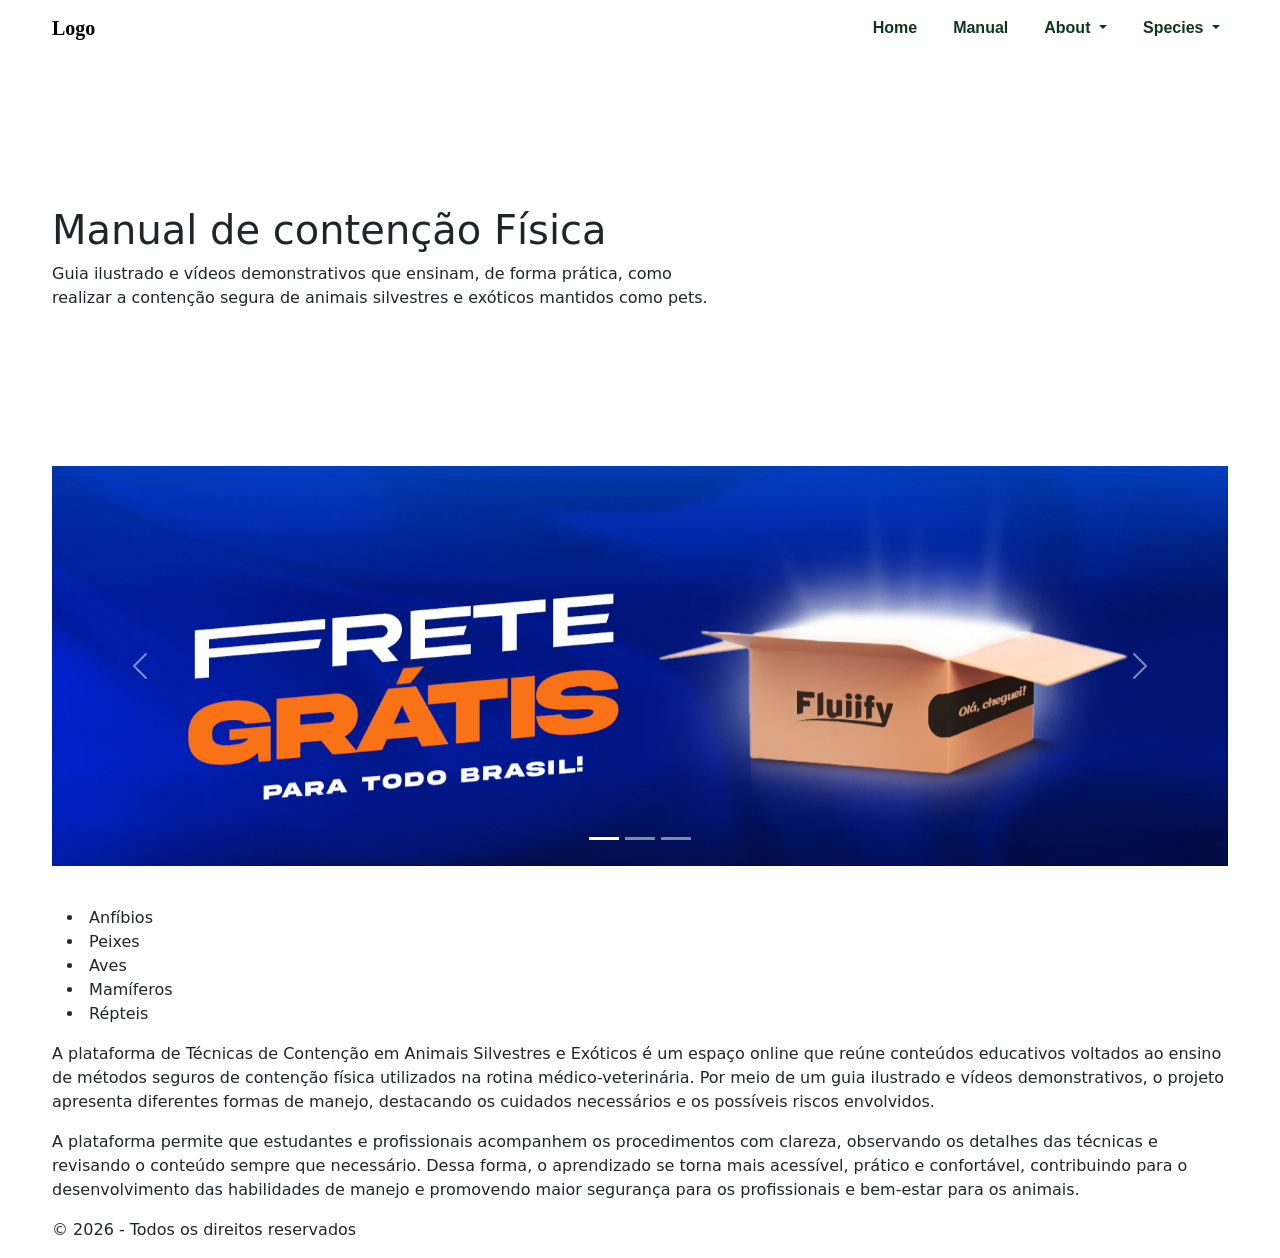
==== index.html @ 7623c050 "start add all" ====
<!DOCTYPE html>
<html lang="pt-br">
<head>
    <meta charset="UTF-8">
    <meta name="viewport" content="width=device-width, initial-scale=1.0">

    <!-- Link Bootstrap -->
    <link href="https://cdn.jsdelivr.net/npm/bootstrap@5.3.8/dist/css/bootstrap.min.css" rel="stylesheet" integrity="sha384-sRIl4kxILFvY47J16cr9ZwB07vP4J8+LH7qKQnuqkuIAvNWLzeN8tE5YBujZqJLB" crossorigin="anonymous">
  
    <link rel="stylesheet" href="./css/global.css">
    <link rel="stylesheet" href="./css/header.css">
    <link rel="stylesheet" href="./css/index.css">

    <title>Manual de Contenção</title>
    
</head>
<body>
    <!-- Menu de navegação -->
    <header class="header">
        <nav class="navbar navbar-expand-lg navbar-light">
            <div class="container">

                <a class="navbar-brand" href="#">Logo</a>
                <button class="navbar-toggler" type="button" data-bs-toggle="collapse" data-bs-target="#navbarNavDropdown" aria-controls="navbarNavDropdown" aria-expanded="false" aria-label="Toggle navigation">
                    <span class="navbar-toggler-icon"></span>
                </button>
                <div class="collapse navbar-collapse" id="navbarNavDropdown">
                    <ul class="navbar-nav ms-auto">

                        <li class="nav-item">
                            <a class="nav-link" aria-current="page" href="#">Home</a>
                        </li>

                        <li class="nav-item">
                            <a class="nav-link" href="#">Manual</a>
                        </li>

                        <li class="nav-item dropdown">
                            <a class="nav-link dropdown-toggle" href="#" id="navbarDropdownMenuLink" role="button" data-bs-toggle="dropdown" aria-expanded="false">
                                About
                            </a>
                            <ul class="dropdown-menu" aria-labelledby="navbarDropdownMenuLink">
                                <li><a class="dropdown-item" href="#">Equipe</a></li>
                                <li><a class="dropdown-item" href="#">Origem</a></li>
                            </ul>
                        </li>

                        <li class="nav-item dropdown">
                            <a class="nav-link dropdown-toggle" href="#" id="navbarDropdownMenuLink" role="button" data-bs-toggle="dropdown" aria-expanded="false">
                                Species
                            </a>
                            <ul class="dropdown-menu" aria-labelledby="navbarDropdownMenuLink">
                                <li><a class="dropdown-item" href="#">Mamíferos</a></li>
                                <li><a class="dropdown-item" href="#">Anfíbios</a></li>
                                <li><a class="dropdown-item" href="#">Répteis</a></li>
                                <li><a class="dropdown-item" href="#">Peixes</a></li>
                                <li><a class="dropdown-item" href="#">Aves</a></li>
                            </ul>
                        </li>
                    </ul>
                </div>
            </div>
        </nav>
    </header>
    
    <main>
        <!-- Hero (Descrição brevia) -->
        <section class="hero">
            <div class="container">
                <h1>Manual de contenção Física</h1>
                <p>
                    Guia ilustrado e vídeos demonstrativos que ensinam, de forma prática, como <br>
                    realizar a contenção segura de animais silvestres e exóticos mantidos como pets.
                </p>
            </div>
        </section>

        <!-- Slides -->
        <section class="destaque">
            <div class="container">
                <div id="carouselExampleIndicators" class="carousel slide" data-bs-ride="carousel">
                    <div class="carousel-indicators">
                        <button type="button" data-bs-target="#carouselExampleIndicators" data-bs-slide-to="0" class="active" aria-current="true" aria-label="Slide 1"></button>
                        <button type="button" data-bs-target="#carouselExampleIndicators" data-bs-slide-to="1" aria-label="Slide 2"></button>
                        <button type="button" data-bs-target="#carouselExampleIndicators" data-bs-slide-to="2" aria-label="Slide 3"></button>
                    </div>
                    <div class="carousel-inner">
                        <div class="carousel-item active">
                        <img src="./assets/img/BANNER 02 FRETE GRÁTIS.png" class="d-block w-100" alt="...">
                        </div>
                        <div class="carousel-item">
                        <img src="./assets/img/COMPRA SEGURA.png" class="d-block w-100" alt="...">
                        </div>
                        <div class="carousel-item">
                        <img src="./assets/img/RASTREIO DE PEDIDO.png" class="d-block w-100" alt="...">
                        </div>
                    </div>
                    <button class="carousel-control-prev" type="button" data-bs-target="#carouselExampleIndicators" data-bs-slide="prev">
                        <span class="carousel-control-prev-icon" aria-hidden="true"></span>
                        <span class="visually-hidden">Previous</span>
                    </button>
                    <button class="carousel-control-next" type="button" data-bs-target="#carouselExampleIndicators" data-bs-slide="next">
                        <span class="carousel-control-next-icon" aria-hidden="true"></span>
                        <span class="visually-hidden">Next</span>
                    </button>
                </div>
            </div>
        </section>

        <!-- Categorias de animais -->
        <section class="categorias">
            <div class="container">
                <ul>
                    <li>
                        <img src="" alt="">
                        <span>Anfíbios</span>
                    </li>
                    <li>
                        <img src="" alt="">
                        <span>Peixes</span>
                    </li>
                    <li>
                        <img src="" alt="">
                        <span>Aves</span>
                    </li>
                    <li>
                        <img src="" alt="">
                        <span>Mamíferos</span>
                    </li>
                    <li>
                        <img src="" alt="">
                        <span>Répteis</span>
                    </li>
                </ul>
            </div>
        </section>

        <!-- Descrição sobre o conteúdo -->
        <section class="sobre">
            <div class="container">
                <p>
                    A plataforma de Técnicas de Contenção em Animais Silvestres e Exóticos é um espaço online que reúne
                    conteúdos educativos voltados ao ensino de métodos seguros de contenção física utilizados na rotina
                    médico-veterinária. Por meio de um guia ilustrado e vídeos demonstrativos, o projeto apresenta diferentes
                    formas de manejo, destacando os cuidados necessários e os possíveis riscos envolvidos.
                </p>
                <p>
                    A plataforma permite que estudantes e profissionais acompanhem os procedimentos com clareza,
                    observando os detalhes das técnicas e revisando o conteúdo sempre que necessário. Dessa forma, o
                    aprendizado se torna mais acessível, prático e confortável, contribuindo para o desenvolvimento das
                    habilidades de manejo e promovendo maior segurança para os profissionais e bem-estar para os animais.
                </p>
            </div>
        </section>
    </main>

    <!-- Rodapé -->
    <footer class="footer"> 
        <div class="container">
            <p>© 2026 - Todos os direitos reservados</p>
        </div>
    </footer>

    <!-- JS Bootstrap -->
    <script src="https://cdn.jsdelivr.net/npm/bootstrap@5.3.8/dist/js/bootstrap.bundle.min.js" integrity="sha384-FKyoEForCGlyvwx9Hj09JcYn3nv7wiPVlz7YYwJrWVcXK/BmnVDxM+D2scQbITxI" crossorigin="anonymous"></script>

</body>
</html>
---- css/global.css ----
:root {
  /* BASE (neutros) */
  --color-text: #3b3b3b;
  --color-background: #f1e9e9;

  /* BRAND (identidade) */
  --color-primary: #103523;
  --color-primary-light: #40584C;

  /* UI (interface) */
  --color-accent: #DBE096;
  --color-surface: #F7F4EA;
}

:root {
    --font-title: 'Playfair Display', serif;
    --font-subtitle: 'League Spartan', sans-serif;
    --font-text: 'Inter', sans-serif;
}
---- css/header.css ----
.container {
    max-width: 1200px;
    margin: 0 auto;
    padding: 0 auto;
}

.navbar-brand {
    font-weight: 700;
    font-family: var(--font-title);
}

.header .nav-link {
    font-family: var(--font-subtitle);
    font-weight: 900;
    color: var(--color-primary);
    padding: 5px 10px;
    border-radius: 15px;
    transition: all 0.3s ease;
}

.header .nav-link:hover {
    color: var(--color-primary);
    background-color: var(--color-accent);
    border-radius: 15px;
}

.navbar-nav {
    gap: 20px;
}

.dropdown-menu {
    border-radius: 15px;
    padding: 10px 0;
    background-color: white;
}

.dropdown-item {
    font-family: var(--font-subtitle);
    font-weight: 600;
    font-size: 14px;
    color: var(--color-primary);
    transition: 0.2s;
}

.dropdown-item:hover {
    background-color: var(--color-accent);
}
---- css/index.css ----
/* All (Geral) */
main {
    max-width: 1200px;
    margin: 0 auto;
}

/* Hero (Descrição brevia) */
.hero {
    height: 250px;
    padding: 150px 0 220px 0;
}


/* Slides */
.destaque {
    margin: 40px 0;
}

.carousel {
    max-width: 1200px;
    margin: 0 auto;
}

.carousel-inner {
    height: 400px; /* define altura */
}

.carousel-item img {
    height: 100%;
    object-fit: cover;
}

/* Categorias */
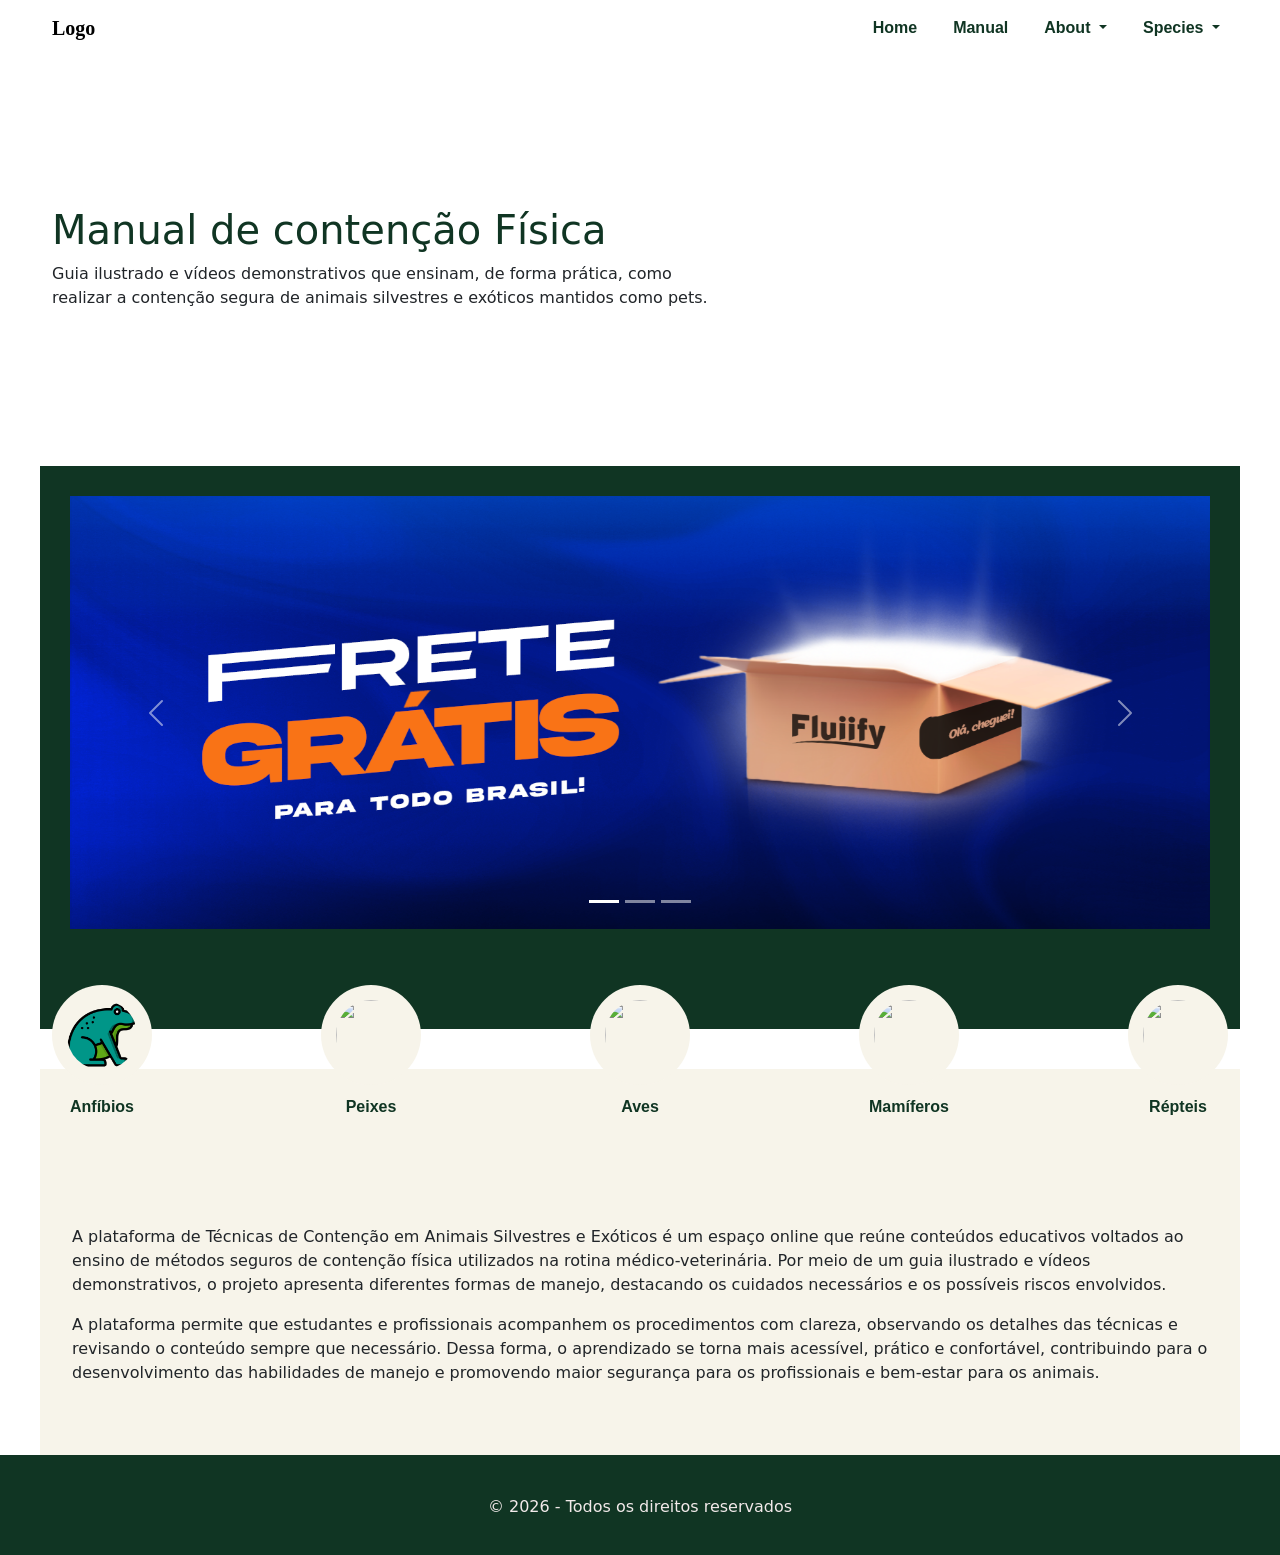
==== commit d673141c: "add section categorias and sobre" ====
--- a/index.html
+++ b/index.html
@@ -10,6 +10,7 @@
     <link rel="stylesheet" href="./css/global.css">
     <link rel="stylesheet" href="./css/header.css">
     <link rel="stylesheet" href="./css/index.css">
+    <link rel="stylesheet" href="./css/footer.css">
 
     <title>Manual de Contenção</title>
     
@@ -112,7 +113,7 @@
             <div class="container">
                 <ul>
                     <li>
-                        <img src="" alt="">
+                        <img src="./assets/img/sapo.png" alt="">
                         <span>Anfíbios</span>
                     </li>
                     <li>
--- a/css/index.css
+++ b/css/index.css
@@ -10,10 +10,19 @@
     padding: 150px 0 220px 0;
 }
 
+.hero .container h1 {
+    color: var(--color-primary);
+}
+
 
 /* Slides */
 .destaque {
     margin: 40px 0;
+    background-color: var(--color-primary);
+}
+
+.destaque .container {
+    padding: 30px 30px 100px;
 }
 
 .carousel {
@@ -21,13 +30,50 @@
     margin: 0 auto;
 }
 
-.carousel-inner {
-    height: 400px; /* define altura */
+
+/* Categorias */
+.categorias {
+    background-color: var(--color-surface);
+    padding: 80px 0 40px;
+    position: relative;
+    
 }
 
-.carousel-item img {
-    height: 100%;
-    object-fit: cover;
+.categorias ul {
+    display: flex;
+    justify-content: space-between;
+    align-items: center;
+    list-style: none;
+    padding: 0;
 }
 
-/* Categorias */
+.categorias li {
+    display: flex;
+    flex-direction: column;
+    align-items: center;
+}
+
+.categorias li img {
+    width: 100px;
+    height: 100px;
+    background-color: var(--color-surface);
+    border-radius: 50%;
+    padding: 15px;
+
+    margin-top: -164px; /* 👈 faz subir */
+}
+
+.categorias span {
+    margin-top: 10px;
+    font-weight: 700;
+    color: var(--color-primary);
+    font-family: var(--font-subtitle);
+}
+
+/* Sobre */
+.sobre {
+    background-color: var(--color-surface);
+    height: 250px;
+    padding: 20px;
+}
+
--- a/css/footer.css
+++ b/css/footer.css
@@ -0,0 +1,16 @@
+.footer {
+    background-color: var(--color-primary);
+    width: 100%;
+    height: 100px;
+}
+
+.footer .container {
+    display: flex;
+    justify-content: center;
+    align-items: center;
+}
+
+.footer .container p {
+    color: var(--color-background);
+    padding-top: 40px;
+}
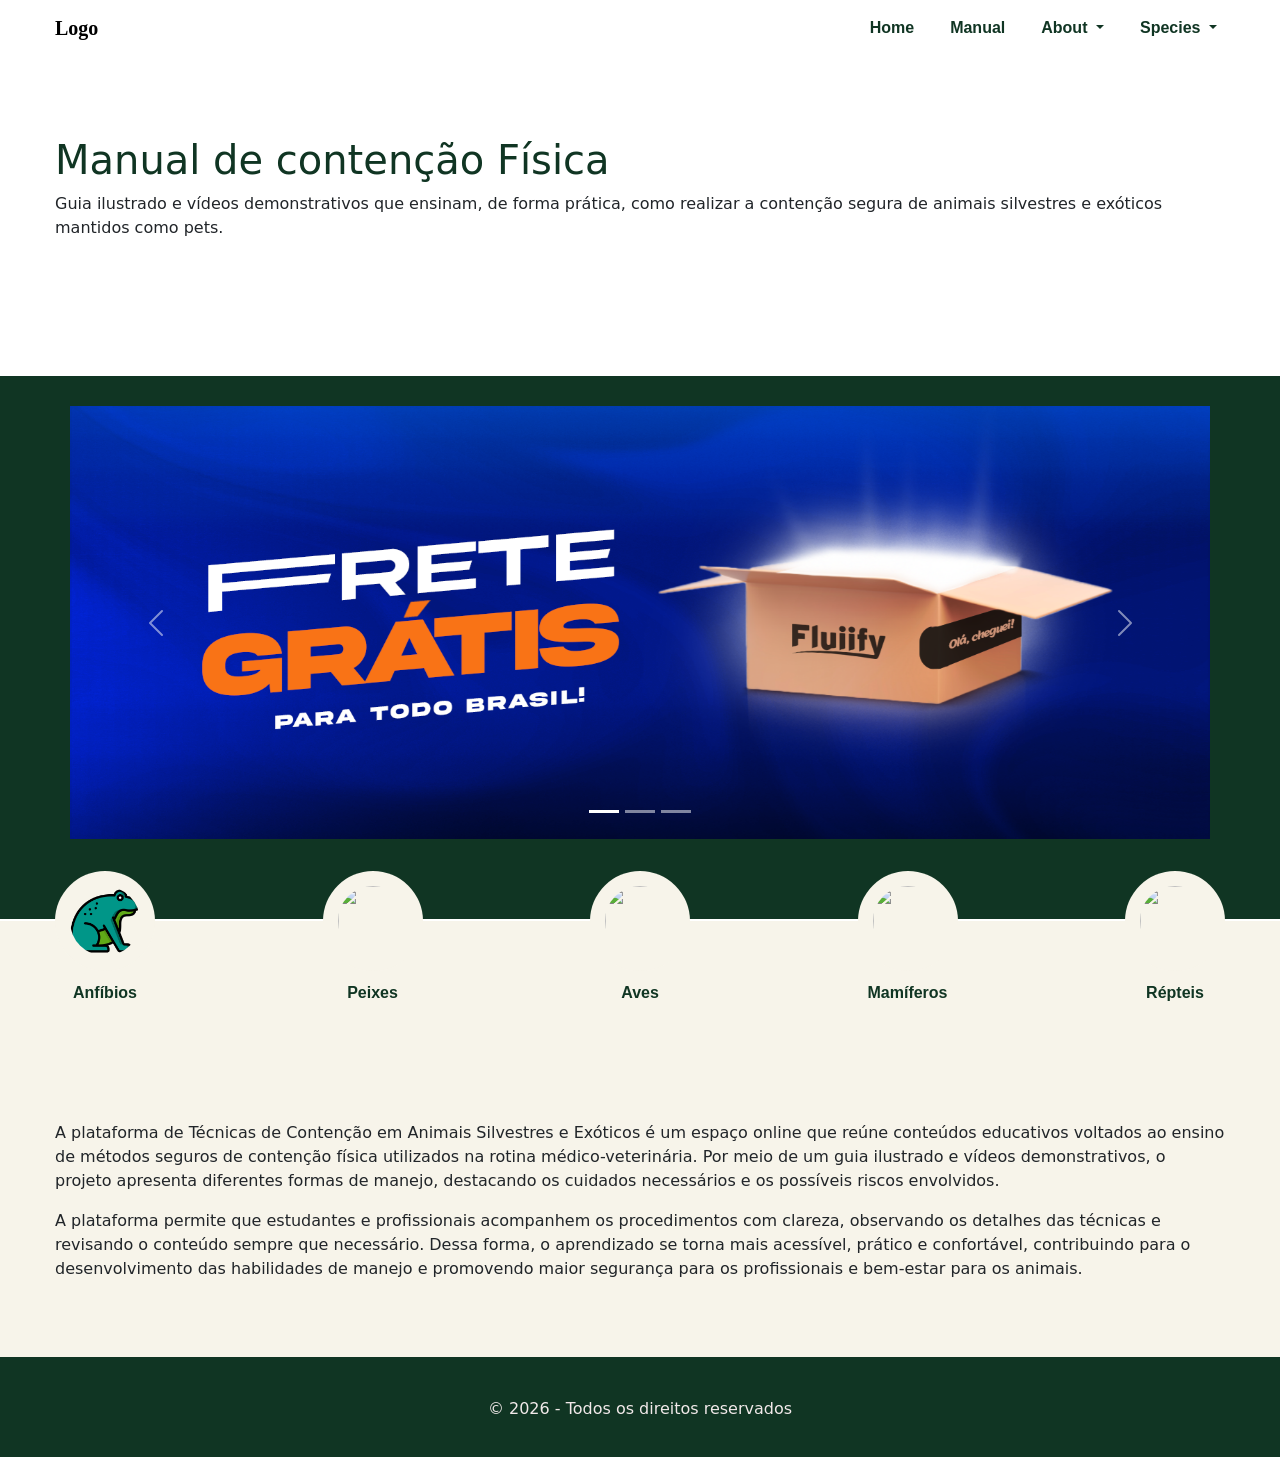
==== commit ee6263be: "add adjustments in the index general" ====
--- a/index.html
+++ b/index.html
@@ -1,5 +1,5 @@
 <!DOCTYPE html>
-<html lang="pt-br">
+<html lang="pt-BR">
 <head>
     <meta charset="UTF-8">
     <meta name="viewport" content="width=device-width, initial-scale=1.0">
@@ -37,20 +37,20 @@
                         </li>
 
                         <li class="nav-item dropdown">
-                            <a class="nav-link dropdown-toggle" href="#" id="navbarDropdownMenuLink" role="button" data-bs-toggle="dropdown" aria-expanded="false">
+                            <a class="nav-link dropdown-toggle" href="#" id="navbarDropdownMenuAbout" role="button" data-bs-toggle="dropdown" aria-expanded="false">
                                 About
                             </a>
-                            <ul class="dropdown-menu" aria-labelledby="navbarDropdownMenuLink">
+                            <ul class="dropdown-menu">
                                 <li><a class="dropdown-item" href="#">Equipe</a></li>
                                 <li><a class="dropdown-item" href="#">Origem</a></li>
                             </ul>
                         </li>
 
                         <li class="nav-item dropdown">
-                            <a class="nav-link dropdown-toggle" href="#" id="navbarDropdownMenuLink" role="button" data-bs-toggle="dropdown" aria-expanded="false">
+                            <a class="nav-link dropdown-toggle" href="#" id="navbarDropdownMenuSpecies" role="button" data-bs-toggle="dropdown" aria-expanded="false">
                                 Species
                             </a>
-                            <ul class="dropdown-menu" aria-labelledby="navbarDropdownMenuLink">
+                            <ul class="dropdown-menu">
                                 <li><a class="dropdown-item" href="#">Mamíferos</a></li>
                                 <li><a class="dropdown-item" href="#">Anfíbios</a></li>
                                 <li><a class="dropdown-item" href="#">Répteis</a></li>
@@ -70,7 +70,7 @@
             <div class="container">
                 <h1>Manual de contenção Física</h1>
                 <p>
-                    Guia ilustrado e vídeos demonstrativos que ensinam, de forma prática, como <br>
+                    Guia ilustrado e vídeos demonstrativos que ensinam, de forma prática, como 
                     realizar a contenção segura de animais silvestres e exóticos mantidos como pets.
                 </p>
             </div>
--- a/css/header.css
+++ b/css/header.css
@@ -1,7 +1,7 @@
 .container {
     max-width: 1200px;
     margin: 0 auto;
-    padding: 0 auto;
+    padding: 0 15px;
 }
 
 .navbar-brand {
@@ -18,7 +18,9 @@
     transition: all 0.3s ease;
 }
 
-.header .nav-link:hover {
+.header .nav-link:hover,
+.header .nav-link:focus-visible,
+.header .nav-link:active {
     color: var(--color-primary);
     background-color: var(--color-accent);
     border-radius: 15px;
@@ -31,7 +33,7 @@
 .dropdown-menu {
     border-radius: 15px;
     padding: 10px 0;
-    background-color: white;
+    background-color: #fff;
 }
 
 .dropdown-item {
--- a/css/index.css
+++ b/css/index.css
@@ -1,13 +1,15 @@
 /* All (Geral) */
-main {
+/* main {
     max-width: 1200px;
     margin: 0 auto;
-}
+} */
+
 
 /* Hero (Descrição brevia) */
 .hero {
-    height: 250px;
-    padding: 150px 0 220px 0;
+    /* height: 250px;
+    padding: 150px 0 220px 0; */
+    padding: 80px 0;
 }
 
 .hero .container h1 {
@@ -22,7 +24,7 @@
 }
 
 .destaque .container {
-    padding: 30px 30px 100px;
+    padding: 30px 30px 80px;
 }
 
 .carousel {
@@ -36,7 +38,9 @@
     background-color: var(--color-surface);
     padding: 80px 0 40px;
     position: relative;
-    
+
+    /* Sobreposição intencional ao carousel acima */
+    margin-top: -38px;
 }
 
 .categorias ul {
@@ -60,7 +64,7 @@
     border-radius: 50%;
     padding: 15px;
 
-    margin-top: -164px; /* 👈 faz subir */
+    margin-top: -130px;
 }
 
 .categorias span {
@@ -70,10 +74,10 @@
     font-family: var(--font-subtitle);
 }
 
+
 /* Sobre */
 .sobre {
     background-color: var(--color-surface);
-    height: 250px;
-    padding: 20px;
+    padding: 60px 20px;
 }
 
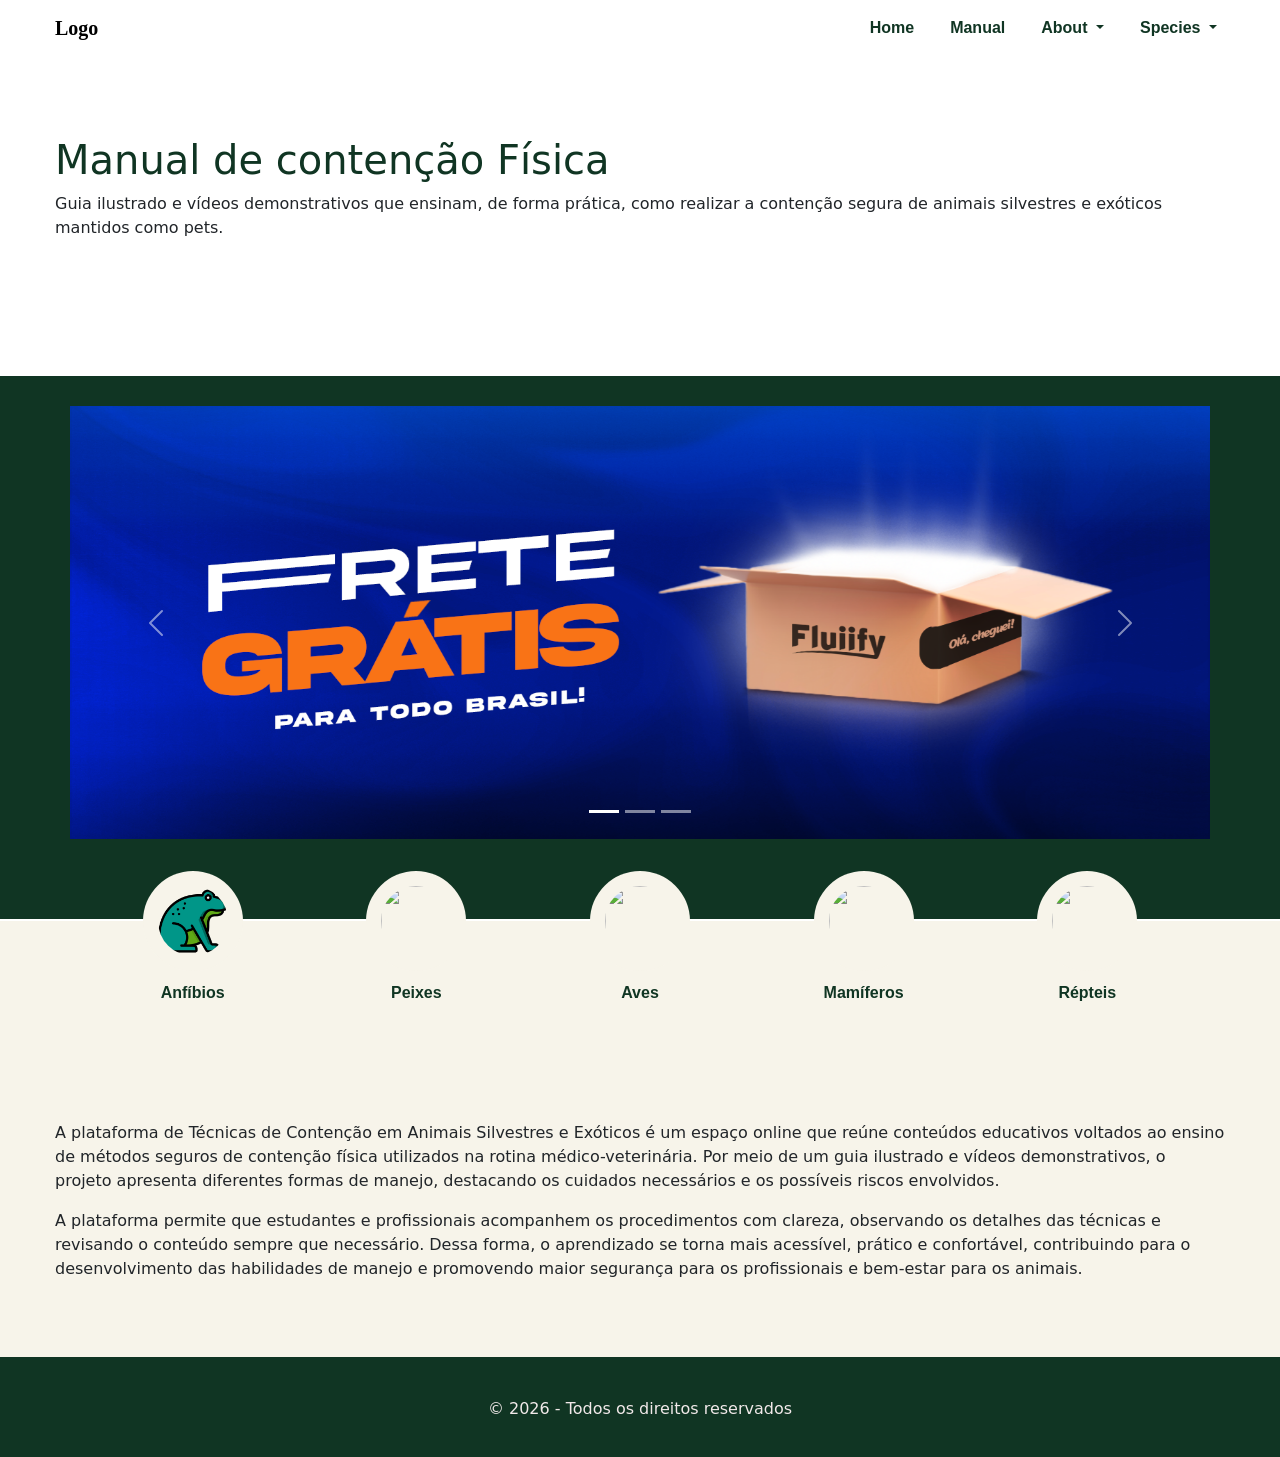
==== commit 9811f569: "adjustment in index details and added page equipe.html" ====
--- a/index.html
+++ b/index.html
@@ -16,53 +16,9 @@
     
 </head>
 <body>
+    
     <!-- Menu de navegação -->
-    <header class="header">
-        <nav class="navbar navbar-expand-lg navbar-light">
-            <div class="container">
-
-                <a class="navbar-brand" href="#">Logo</a>
-                <button class="navbar-toggler" type="button" data-bs-toggle="collapse" data-bs-target="#navbarNavDropdown" aria-controls="navbarNavDropdown" aria-expanded="false" aria-label="Toggle navigation">
-                    <span class="navbar-toggler-icon"></span>
-                </button>
-                <div class="collapse navbar-collapse" id="navbarNavDropdown">
-                    <ul class="navbar-nav ms-auto">
-
-                        <li class="nav-item">
-                            <a class="nav-link" aria-current="page" href="#">Home</a>
-                        </li>
-
-                        <li class="nav-item">
-                            <a class="nav-link" href="#">Manual</a>
-                        </li>
-
-                        <li class="nav-item dropdown">
-                            <a class="nav-link dropdown-toggle" href="#" id="navbarDropdownMenuAbout" role="button" data-bs-toggle="dropdown" aria-expanded="false">
-                                About
-                            </a>
-                            <ul class="dropdown-menu">
-                                <li><a class="dropdown-item" href="#">Equipe</a></li>
-                                <li><a class="dropdown-item" href="#">Origem</a></li>
-                            </ul>
-                        </li>
-
-                        <li class="nav-item dropdown">
-                            <a class="nav-link dropdown-toggle" href="#" id="navbarDropdownMenuSpecies" role="button" data-bs-toggle="dropdown" aria-expanded="false">
-                                Species
-                            </a>
-                            <ul class="dropdown-menu">
-                                <li><a class="dropdown-item" href="#">Mamíferos</a></li>
-                                <li><a class="dropdown-item" href="#">Anfíbios</a></li>
-                                <li><a class="dropdown-item" href="#">Répteis</a></li>
-                                <li><a class="dropdown-item" href="#">Peixes</a></li>
-                                <li><a class="dropdown-item" href="#">Aves</a></li>
-                            </ul>
-                        </li>
-                    </ul>
-                </div>
-            </div>
-        </nav>
-    </header>
+     <header id="header"></header>
     
     <main>
         <!-- Hero (Descrição brevia) -->
@@ -155,15 +111,14 @@
         </section>
     </main>
 
-    <!-- Rodapé -->
-    <footer class="footer"> 
-        <div class="container">
-            <p>© 2026 - Todos os direitos reservados</p>
-        </div>
-    </footer>
+     <!-- Rodapé -->
+     <footer id="footer"></footer>
 
-    <!-- JS Bootstrap -->
-    <script src="https://cdn.jsdelivr.net/npm/bootstrap@5.3.8/dist/js/bootstrap.bundle.min.js" integrity="sha384-FKyoEForCGlyvwx9Hj09JcYn3nv7wiPVlz7YYwJrWVcXK/BmnVDxM+D2scQbITxI" crossorigin="anonymous"></script>
+     <!-- JS Bootstrap -->
+     <script src="https://cdn.jsdelivr.net/npm/bootstrap@5.3.8/dist/js/bootstrap.bundle.min.js" integrity="sha384-FKyoEForCGlyvwx9Hj09JcYn3nv7wiPVlz7YYwJrWVcXK/BmnVDxM+D2scQbITxI" crossorigin="anonymous"></script>
+     
+     <!-- JS -->
+     <script src="./js/script.js"></script>
 
 </body>
 </html>
--- a/css/index.css
+++ b/css/index.css
@@ -1,14 +1,5 @@
-/* All (Geral) */
-/* main {
-    max-width: 1200px;
-    margin: 0 auto;
-} */
-
-
 /* Hero (Descrição brevia) */
 .hero {
-    /* height: 250px;
-    padding: 150px 0 220px 0; */
     padding: 80px 0;
 }
 
@@ -45,8 +36,10 @@
 
 .categorias ul {
     display: flex;
-    justify-content: space-between;
+    justify-content: space-evenly;
     align-items: center;
+    gap: 36px;
+
     list-style: none;
     padding: 0;
 }
@@ -55,6 +48,9 @@
     display: flex;
     flex-direction: column;
     align-items: center;
+    text-align: center;
+
+    min-width: 80px;
 }
 
 .categorias li img {
@@ -65,7 +61,13 @@
     padding: 15px;
 
     margin-top: -130px;
+
+    /* transition: 0.3s ease; */
 }
+
+/* .categorias li:hover img {
+    transform: scale(1.08);
+} */
 
 .categorias span {
     margin-top: 10px;
@@ -74,6 +76,27 @@
     font-family: var(--font-subtitle);
 }
 
+@media (max-width: 425px) {
+    .categorias ul {
+        justify-content: space-evenly;
+        gap: 10px;
+    }
+    .categorias li {
+        min-width: 10px;
+    }
+    .categorias li img {
+        width: 60px;
+        height: 60px;
+        padding: 10px;
+
+        margin-top: -110px;
+    }
+    .categorias span {
+        font-size: 12px;
+    }
+}
+
+
 
 /* Sobre */
 .sobre {
